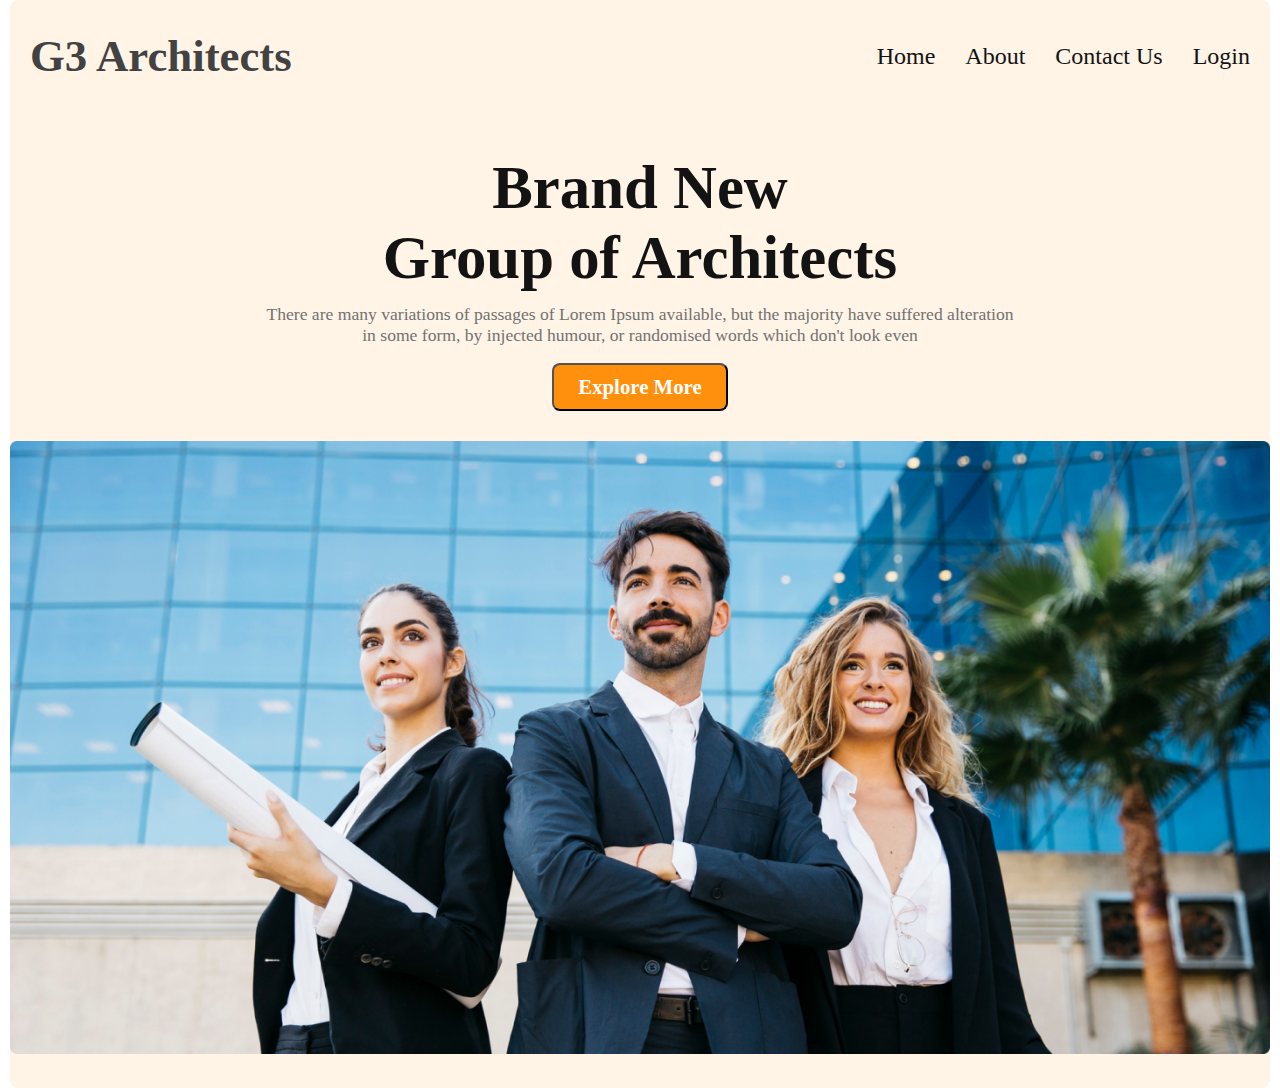
==== Architects.html @ 0b6b9803 "architects" ====
<!DOCTYPE html>
<html lang="en">
<head>
    <meta charset="UTF-8">
    <meta name="viewport" content="width=device-width, initial-scale=1.0">
    <title>Architects</title>
    <link rel="stylesheet" href="styles/Architects.css">
</head>
<body>
    <header>
        <nav class="navbar display-flex">
            <h1 class="architects dark-two work-sans">G3 Architects</h1>
            <div class="architects-ancor display-flex ">
                <p><a class="name dark-one" href="">Home</a></p>
                <p><a class="name dark-one" href="">About </a></p>
                <p><a class="name dark-one" href="">Contact Us </a></p>
                <p><a class="name dark-one" href="">Login</a></p>
            </div>                            
        </nav>
        <div class="Brand-container">
            <div class="Brand">
                <h1 class="Brand-title work-sans dark-one">Brand New <br> Group of Architects</h1>
                <p class="Brand-description dark-three">There are many variations of passages of Lorem Ipsum available, but the majority have suffered alteration in  some form, by injected humour, or randomised words which don't look even</p>
                <button class="pry-button work-sans" id="Explore">Explore More</button>
            </div>
            <div><img class="banner" src="./images/banner.png" alt=""></div>
        </div>

    </header>
    <main>

    </main>
    <footer>

    </footer>
</body>
</html>
---- styles/Architects.css ----
body {
    max-width: 1620px;
    width: 1260px;
    margin: 0px auto;

}

/* family-work-sans */
@import url('https://fonts.googleapis.com/css2?family=Work+Sans:ital,wght@0,100..900;1,100..900&display=swap');

/* share commpme style */
.display-flex {
    display: flex;
}

.work-sans {
    font-family: "Work Sans", serif;
}

.pry-button {
    border-radius: 8px;
    background: rgb(255, 144, 14);
}

/* common color */
.dark-one {
    color: rgb(19, 19, 19);
}

.dark-two {
    color: rgb(66, 66, 66);
}

.dark-three {
    color: rgb(114, 114, 114);
}

/* header and navbar related style  */
header {
    background: rgba(255, 144, 14, 0.1);
    border-radius: 8px;
}

.navbar {
    justify-content: space-between;
    align-items: center;
    padding: 0px 20px;
}

.architects {
    font-size: 2.8rem;
    font-weight: 900;
}

.architects-ancor {
    gap: 30px;
}

.name {
    font-size: 1.5rem;
    text-decoration: none;
}

/*Brand New Group of Architects */
.Brand {
    text-align: center;
}

.Brand-title {
    font-size: 3.8rem;
    font-weight: 900;
}

.Brand-description {
    font-size: 1.1rem;
    font-weight: 500;
    margin-top: -30px;
    padding: 0px 250px 0px 250px;

}

#Explore {
    color: rgb(255, 255, 255);
    font-size: 1.3rem;
    font-weight: 600;
    padding: 10px 24px;
    text-align: center;
    margin-bottom: 30px;
}

.banner {
    width: 100%;
    height: 100%;
    margin-bottom: 30px;
}
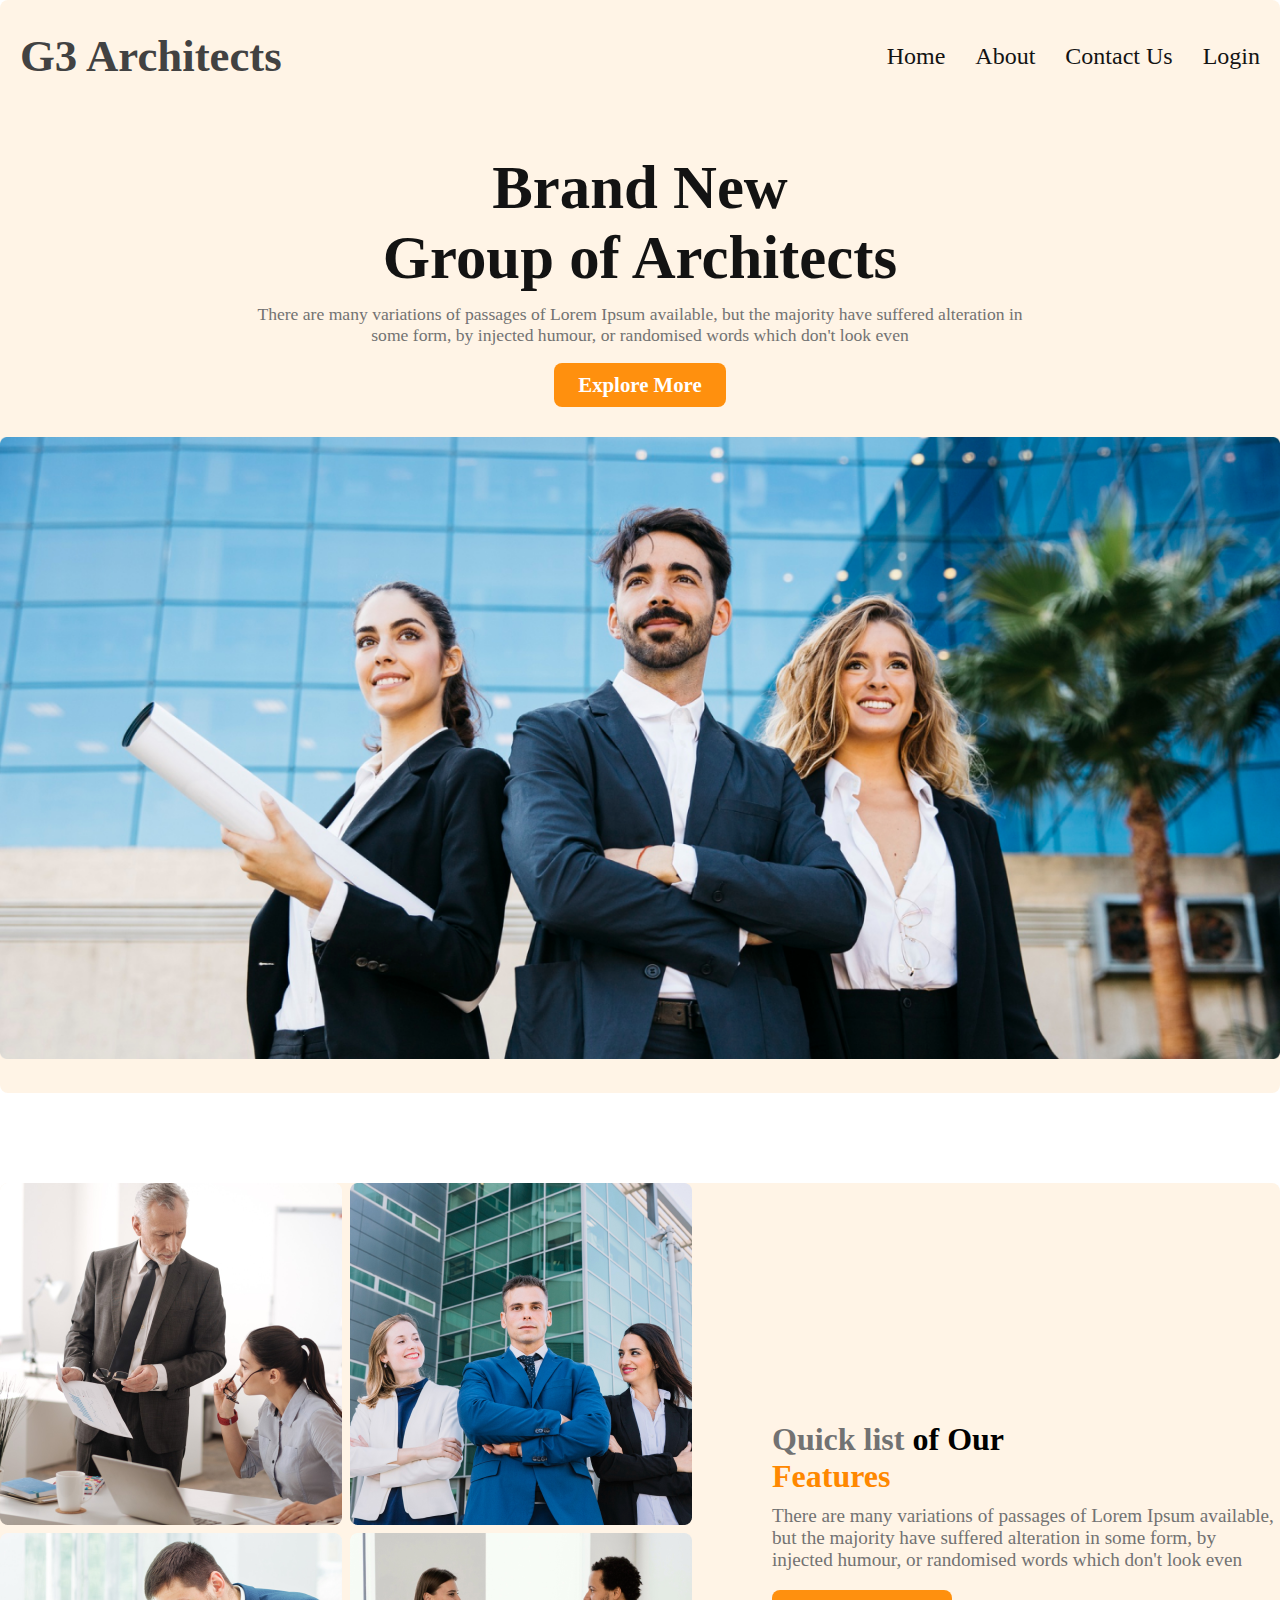
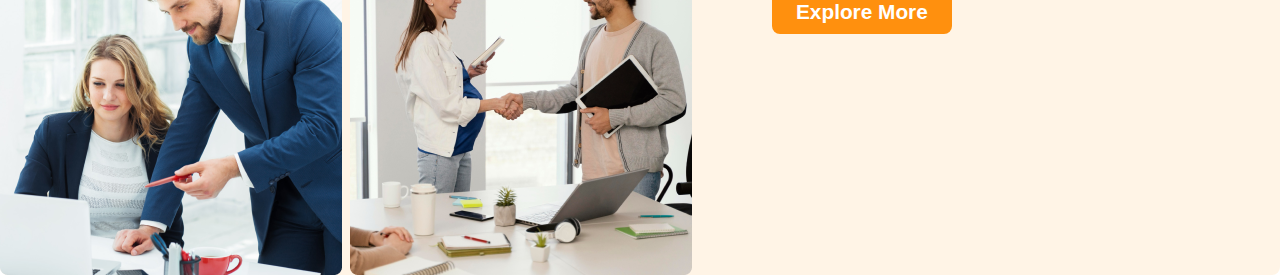
==== commit 2fe20be3: "Features" ====
--- a/Architects.html
+++ b/Architects.html
@@ -28,6 +28,21 @@
 
     </header>
     <main>
+        <section>
+            <div class="Features display-flex ">
+                <div class="Features-team">
+                    <img class="team" src="./images/team1.png" alt="">
+                    <img class="team" src="./images/team2.png" alt="">
+                    <img class="team" src="./images/team3.png" alt="">
+                    <img class="team" src="./images/team4.png" alt="">
+                </div>
+                <div class="Features-Quick">
+                    <h2 class="Features-title work-sans "><span id="Quick">Quick list</span> of Our <span id="Feat">Features</span></h2>
+                    <p class="Features-description work-sans dark-three">There are many variations of passages of Lorem Ipsum available, but the majority have suffered alteration in some form, by injected humour, or randomised words which don't look even</p>
+                    <button id="Explore">Explore More</button>
+                </div>
+            </div>
+        </section>
 
     </main>
     <footer>
--- a/styles/Architects.css
+++ b/styles/Architects.css
@@ -1,6 +1,5 @@
 body {
-    max-width: 1620px;
-    width: 1260px;
+    max-width: 1300px;
     margin: 0px auto;
 
 }
@@ -92,4 +91,131 @@
     width: 100%;
     height: 100%;
     margin-bottom: 30px;
+}
+
+/* Quick list of Our Features */
+.Features {
+    gap: 80px;
+    margin-top: 90px;
+    justify-content: center;
+    align-items: center;
+    background: rgba(255, 144, 14, 0.1);
+    border-radius: 8px;
+
+}
+
+.Features-team {
+    display: grid;
+    gap: 8px;
+    grid-template-columns: repeat(2, 1fr);
+}
+
+.Features-title {
+    font-size: 2rem;
+    font-weight: 900;
+    text-align: left;
+    padding-right: 200px;
+    margin-bottom: -10px;
+}
+
+.Features-description {
+    font-size: 1.2rem;
+    font-weight: 500;
+    text-align: left;
+}
+
+#Quick {
+    color: rgb(114, 114, 114);
+}
+
+#Feat {
+    color: rgb(255, 136, 0);
+}
+
+#Explore {
+    border: 0px solid;
+    border-radius: 8px;
+    background: rgb(255, 144, 14);
+}
+
+/* Responsive Media Query */
+
+@media screen and (max-width:576px) {
+
+    .navbar {
+        flex-direction: column;
+    }
+
+    .architects-ancor {
+        gap: 30px;
+    }
+
+    .Brand-description {
+        padding: 0px 20px;
+    }
+
+    .Features {
+        flex-direction: column;
+    }
+
+    .Features-team {
+        grid-template-columns: repeat(1, 1fr);
+        gap: 10px;
+    }
+
+    .Features-title {
+        text-align: center;
+        padding-right: 70px;
+        padding-left: 60px;
+    }
+
+    .Features-description {
+        text-align: center;
+    }
+
+    .Features-Quick {
+        text-align: center;
+    }
+
+}
+
+@media screen and (min-width:576px) and (max-width:960px) {
+    .navbar {
+        flex-direction: column;
+    }
+
+    .architects-ancor {
+        gap: 70px;
+    }
+
+    .Brand-description {
+        padding: 0px 30px;
+        line-height: 30px;
+    }
+
+    .Features {
+        flex-direction: column;
+    }
+
+    .Features-team {
+        grid-template-columns: repeat(2, 1fr);
+        gap: 10px;
+    }
+    .team {
+        width: 100%;
+    }
+
+    .Features-title {
+        text-align: center;
+        padding-right: 70px;
+        padding-left: 60px;
+    }
+
+    .Features-description {
+        text-align: center;
+    }
+
+    .Features-Quick {
+        text-align: center;
+    }
 }